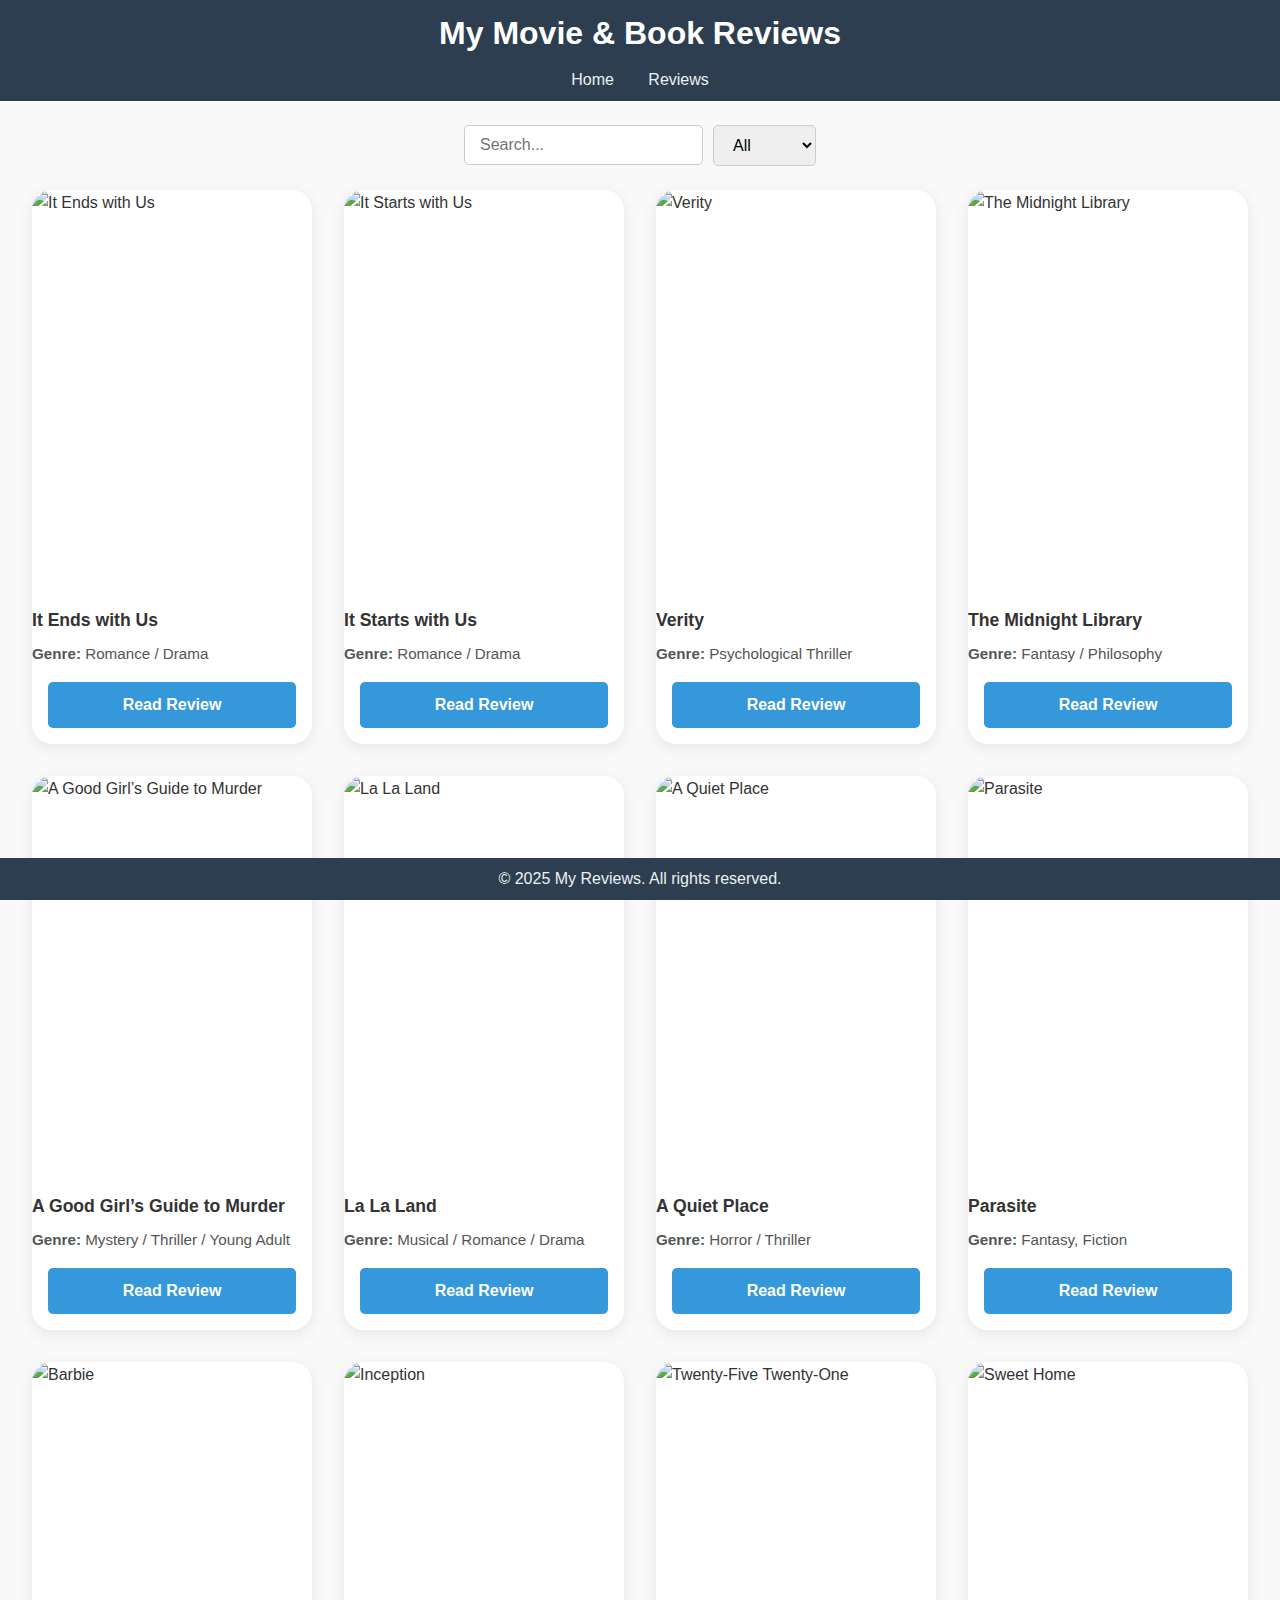
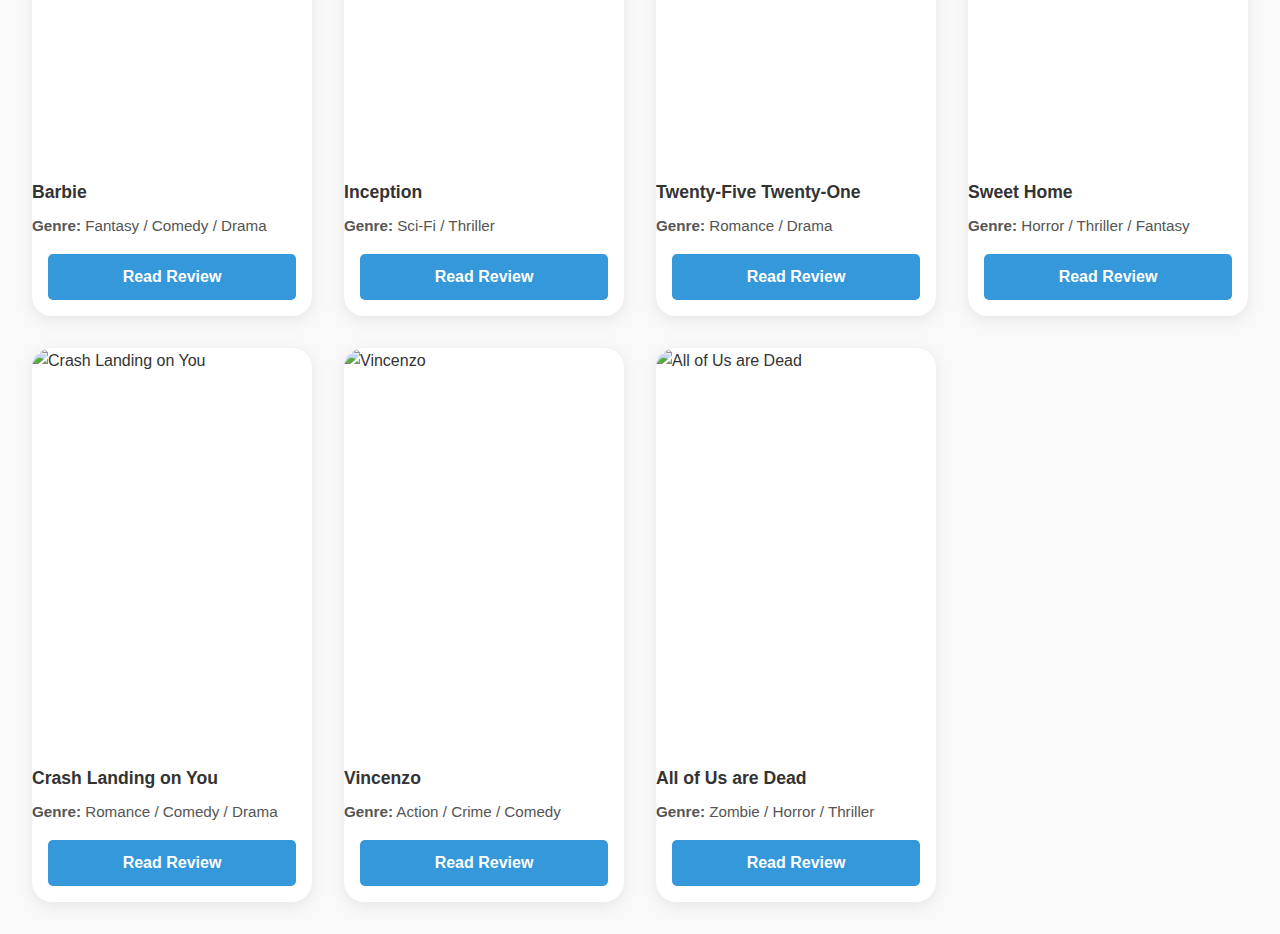
==== index.html @ 71475785 "Changes made" ====
<!DOCTYPE html>
<html lang="en">
<head>
  <meta charset="UTF-8">
  <meta name="viewport" content="width=device-width, initial-scale=1.0">
  <title>Movie & Book Reviews</title>
  <link rel="stylesheet" href="styles.css">
  <script defer src="script.js"></script>
</head>
<body>
  <header>
    <h1>My Movie & Book Reviews</h1>
    <nav>
      <a href="index.html">Home</a>
      <a href="review.html">Reviews</a>
    </nav>
  </header>

  <section class="controls">
    <input type="text" id="search" placeholder="Search..." onkeyup="searchItems()">
    <select id="filter" onchange="filterItems()">
      <option value="all">All</option>
      <option value="movie">Movies</option>
      <option value="book">Books</option>
    </select>
  </section>

  <section id="items-container" class="items"></section>

  <footer>
    <p>&copy; 2025 My Reviews. All rights reserved.</p>
  </footer>
</body>
</html>
---- styles.css ----
/* Reset default browser styles */
* {
  box-sizing: border-box;
  margin: 0;
  padding: 0;
}

body {
  font-family: 'Segoe UI', Tahoma, Geneva, Verdana, sans-serif;
  background-color: #f9f9f9;
  color: #333;
  line-height: 1.6;
}

/* Header Styles */
header {
  background-color: #2c3e50;
  color: #fff;
  padding: 0.5rem 0;
  text-align: center;
  position: sticky;
  top: 0;
  z-index: 100;
}

header h1 {
  font-size: 2rem;
}

nav {
  margin-top: 0.5rem;
}

nav a {
  color: #ecf0f1;
  text-decoration: none;
  margin: 0 15px;
  font-weight: 500;
  transition: color 0.3s ease;
}

nav a:hover {
  color: #f39c12;
}

/* Search & Filter Controls */
.controls {
  display: flex;
  justify-content: center;
  align-items: center;
  flex-wrap: wrap;
  gap: 10px;
  margin: 1.5rem 0;
}

.controls input,
.controls select {
  padding: 10px 15px;
  border-radius: 5px;
  border: 1px solid #ccc;
  font-size: 1rem;
  transition: border-color 0.3s ease;
}

.controls input:focus,
.controls select:focus {
  border-color: #3498db;
  outline: none;
}

/* Items Layout */
.items {
  display: grid;
  grid-template-columns: repeat(auto-fit, minmax(250px, 1fr));
  gap: 2rem;
  padding: 0 2rem 2rem;
}

/* Card Styles */
.card {
  background-color: #fff;
  border-radius: 20px;
  box-shadow: 0 4px 15px rgba(0, 0, 0, 0.08);
  overflow: hidden;
  display: flex;
  flex-direction: column;
  transition: transform 0.3s ease, box-shadow 0.3s ease;
}

.card:hover {
  transform: translateY(-4px);
  box-shadow: 0 8px 20px rgba(0, 0, 0, 0.1);
}

.card img {
  width: 100%;
  height: 400px;
  object-fit: cover;
}

.card h3 {
  font-size: 1.1rem;
  margin: 1rem 0 0.5rem;
}

.card p {
  font-size: 0.95rem;
  color: #555;
}

.card .btn {
  margin: 1rem;
  text-align: center;
  padding: 10px 15px;
  background-color: #3498db;
  color: #fff;
  text-decoration: none;
  font-weight: bold;
  border-radius: 5px;
  transition: background-color 0.3s ease;
}

.card .btn:hover {
  background-color: #2980b9;
}

/* Review Page */
.review-container {
  max-width: 800px;
  margin: 2rem auto;
  padding: 1rem;
  background-color: #fff;
  border-radius: 12px;
  box-shadow: 0 4px 15px rgba(0, 0, 0, 0.08);
}

.review-item {
  display: flex;
  flex-direction: column;
  align-items: center;
  gap: 1.5rem;
}

.review-item img {
  width: 100%;
  max-width: 400px;
  border-radius: 10px;
}

.details {
  text-align: center;
}

.details h2 {
  font-size: 2rem;
  color: #2c3e50;
}

.details p {
  margin: 0.5rem 0;
  font-size: 1rem;
  color: #555;
}

iframe {
  margin-top: 1rem;
  border-radius: 10px;
  width: 100%;
  max-width: 250px;
  height: 315px;
}

/* Rating Stars */
.rating {
  font-size: 2rem;
  color: #ccc;
  cursor: pointer;
  margin: 1rem 0;
  transition: color 0.3s ease;
}

.rating:hover,
.rated {
  color: gold;
}

/* Footer */
footer {
  text-align: center;
  padding: 0.5rem 0;
  background-color: #2c3e50;
  color: #ecf0f1;
  position: fixed;
  width: 100%;
  bottom: 0;
}

@media (max-width: 768px) {
  .items {
    grid-template-columns: 1fr;
    padding: 1rem;
  }

  .review-item {
    flex-direction: column;
  }
}
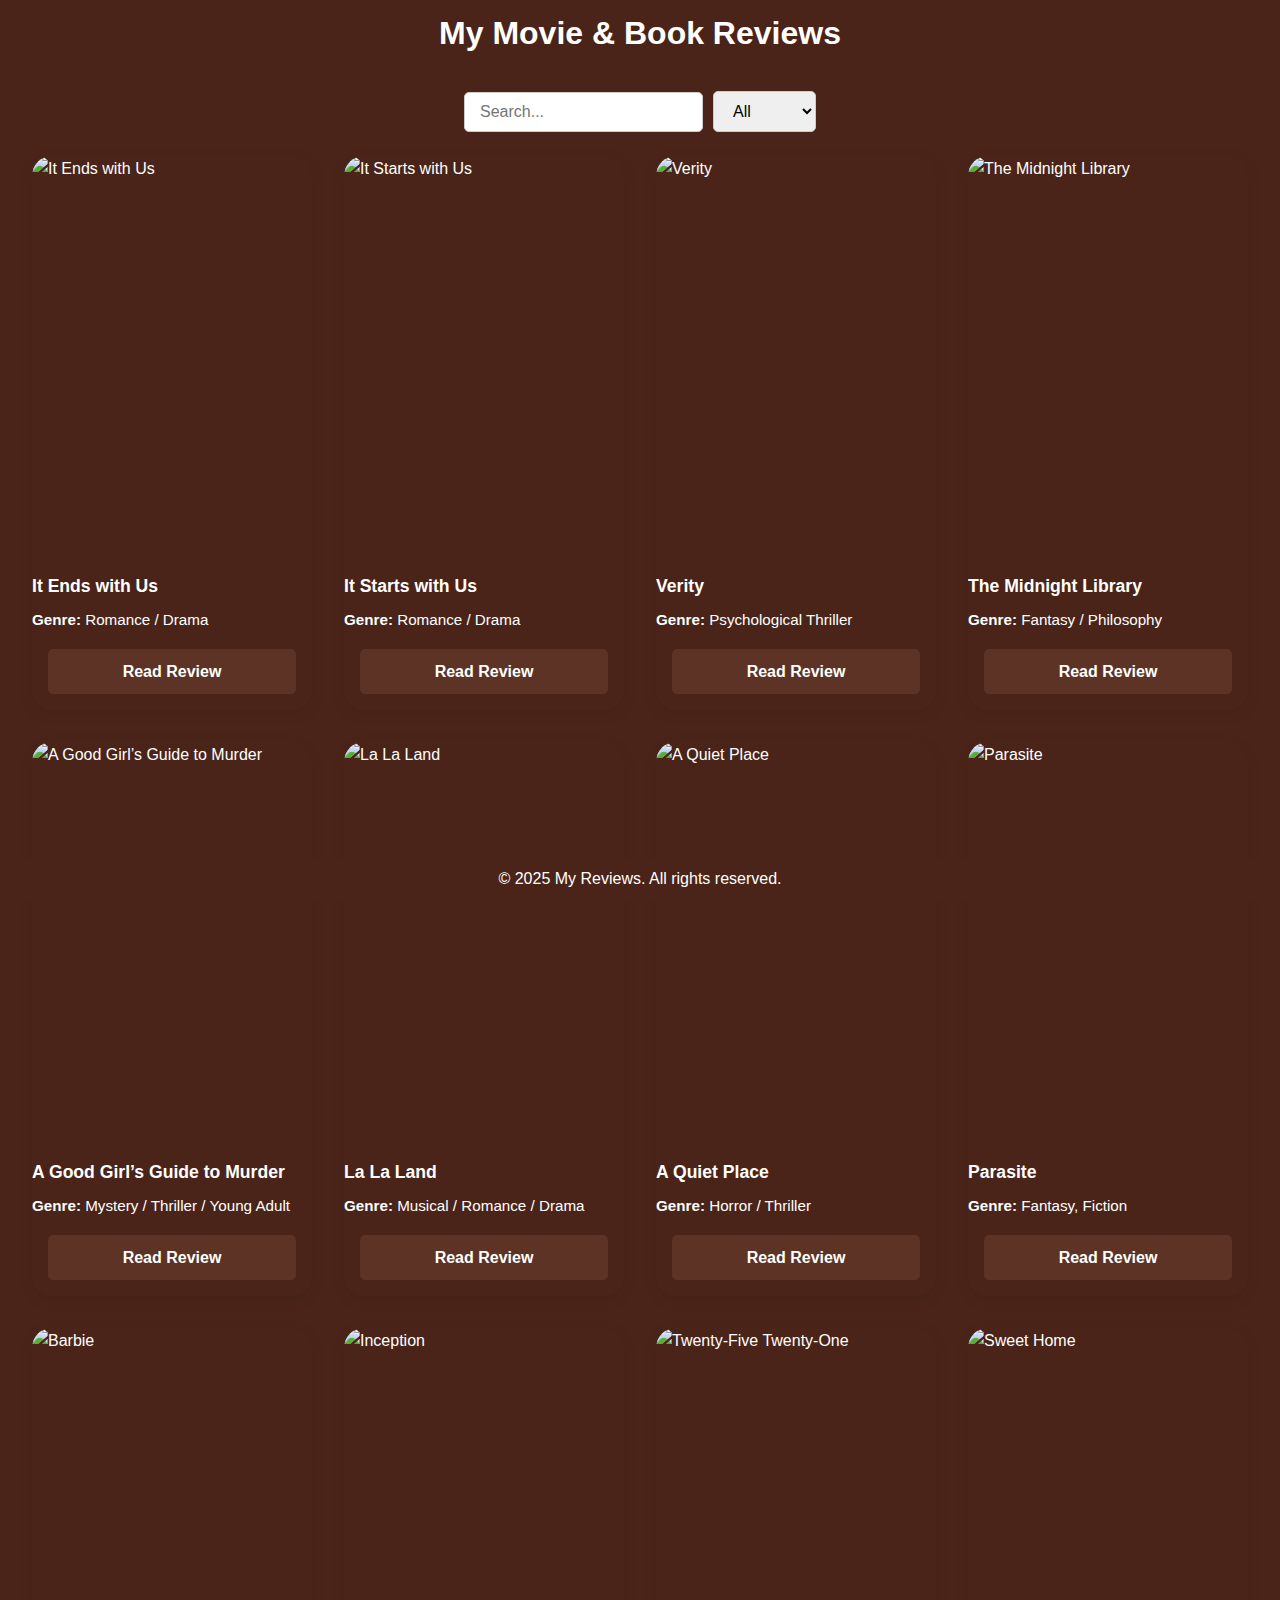
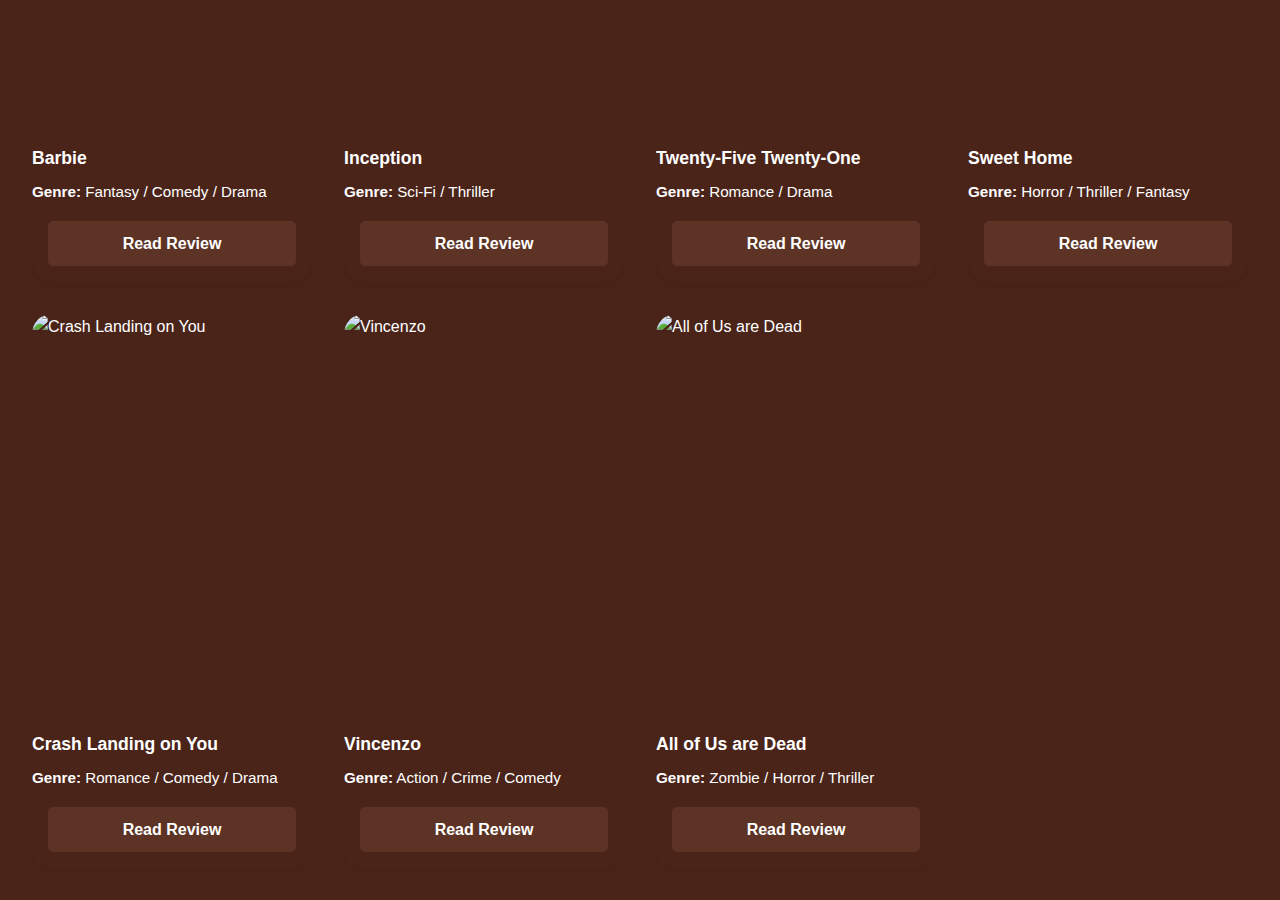
==== commit aeced57b: "Chandes made" ====
--- a/index.html
+++ b/index.html
@@ -10,10 +10,6 @@
 <body>
   <header>
     <h1>My Movie & Book Reviews</h1>
-    <nav>
-      <a href="index.html">Home</a>
-      <a href="review.html">Reviews</a>
-    </nav>
   </header>
 
   <section class="controls">
--- a/styles.css
+++ b/styles.css
@@ -7,14 +7,14 @@
 
 body {
   font-family: 'Segoe UI', Tahoma, Geneva, Verdana, sans-serif;
-  background-color: #f9f9f9;
-  color: #333;
+  background-color: #4a2419;
+  color: #fff;
   line-height: 1.6;
 }
 
 /* Header Styles */
 header {
-  background-color: #2c3e50;
+  background-color: #4a2419;
   color: #fff;
   padding: 0.5rem 0;
   text-align: center;
@@ -40,7 +40,7 @@
 }
 
 nav a:hover {
-  color: #f39c12;
+  color: #9b9b7a;
 }
 
 /* Search & Filter Controls */
@@ -64,7 +64,7 @@
 
 .controls input:focus,
 .controls select:focus {
-  border-color: #3498db;
+  border-color: #6e4230;
   outline: none;
 }
 
@@ -78,7 +78,7 @@
 
 /* Card Styles */
 .card {
-  background-color: #fff;
+  background-color: #4a2419;
   border-radius: 20px;
   box-shadow: 0 4px 15px rgba(0, 0, 0, 0.08);
   overflow: hidden;
@@ -89,7 +89,7 @@
 
 .card:hover {
   transform: translateY(-4px);
-  box-shadow: 0 8px 20px rgba(0, 0, 0, 0.1);
+  box-shadow: 20px 20px 20px #774936;
 }
 
 .card img {
@@ -105,14 +105,14 @@
 
 .card p {
   font-size: 0.95rem;
-  color: #555;
+  color: #fff;
 }
 
 .card .btn {
   margin: 1rem;
   text-align: center;
   padding: 10px 15px;
-  background-color: #3498db;
+  background-color: #5c3324;
   color: #fff;
   text-decoration: none;
   font-weight: bold;
@@ -121,16 +121,16 @@
 }
 
 .card .btn:hover {
-  background-color: #2980b9;
+  background-color: #6e4230;
 }
 
 /* Review Page */
 .review-container {
-  max-width: 800px;
+  max-width: 500px;
   margin: 2rem auto;
   padding: 1rem;
-  background-color: #fff;
-  border-radius: 12px;
+  background-color: #411d13;
+  border-radius: 20px;
   box-shadow: 0 4px 15px rgba(0, 0, 0, 0.08);
 }
 
@@ -148,18 +148,18 @@
 }
 
 .details {
-  text-align: center;
+  text-align: left;
 }
 
 .details h2 {
   font-size: 2rem;
-  color: #2c3e50;
+  color: #fff;
 }
 
 .details p {
   margin: 0.5rem 0;
   font-size: 1rem;
-  color: #555;
+  color: #fff;
 }
 
 iframe {
@@ -188,8 +188,8 @@
 footer {
   text-align: center;
   padding: 0.5rem 0;
-  background-color: #2c3e50;
-  color: #ecf0f1;
+  background-color: #4a2419;
+  color: #fff;
   position: fixed;
   width: 100%;
   bottom: 0;
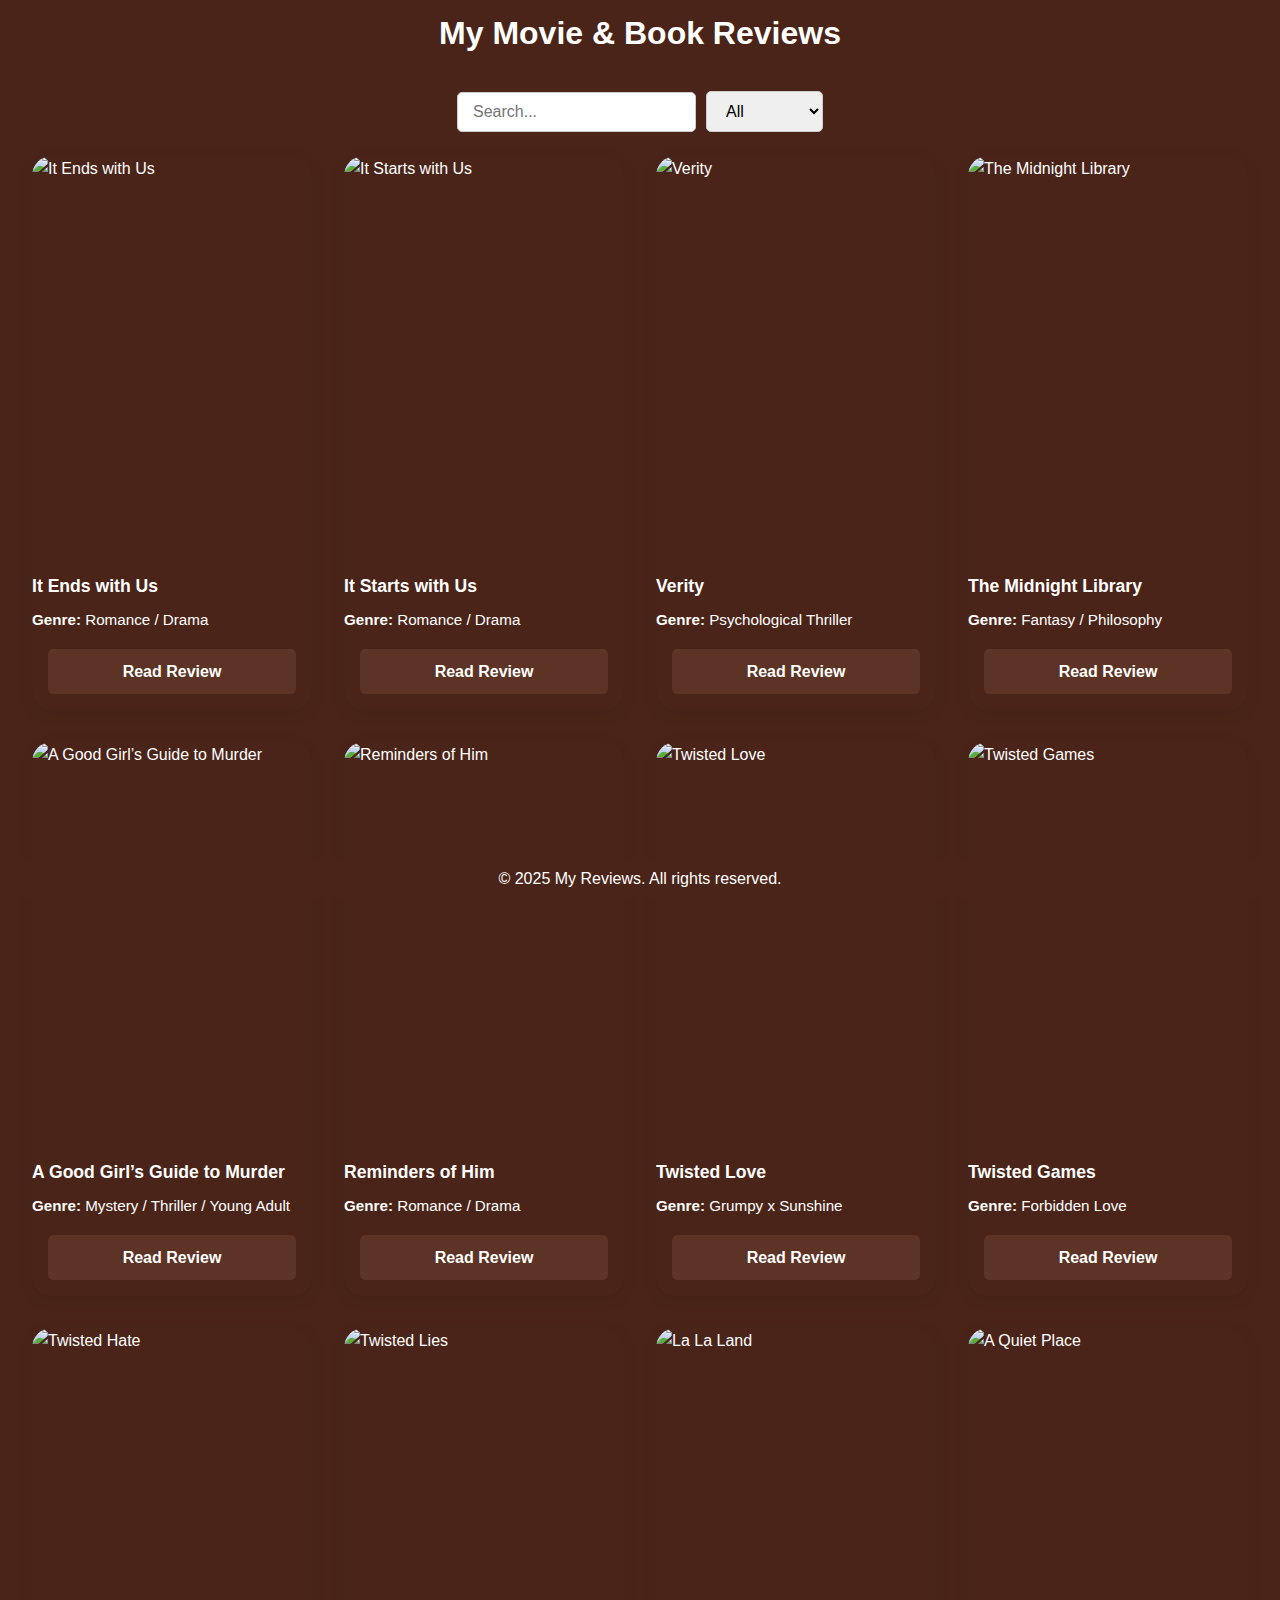
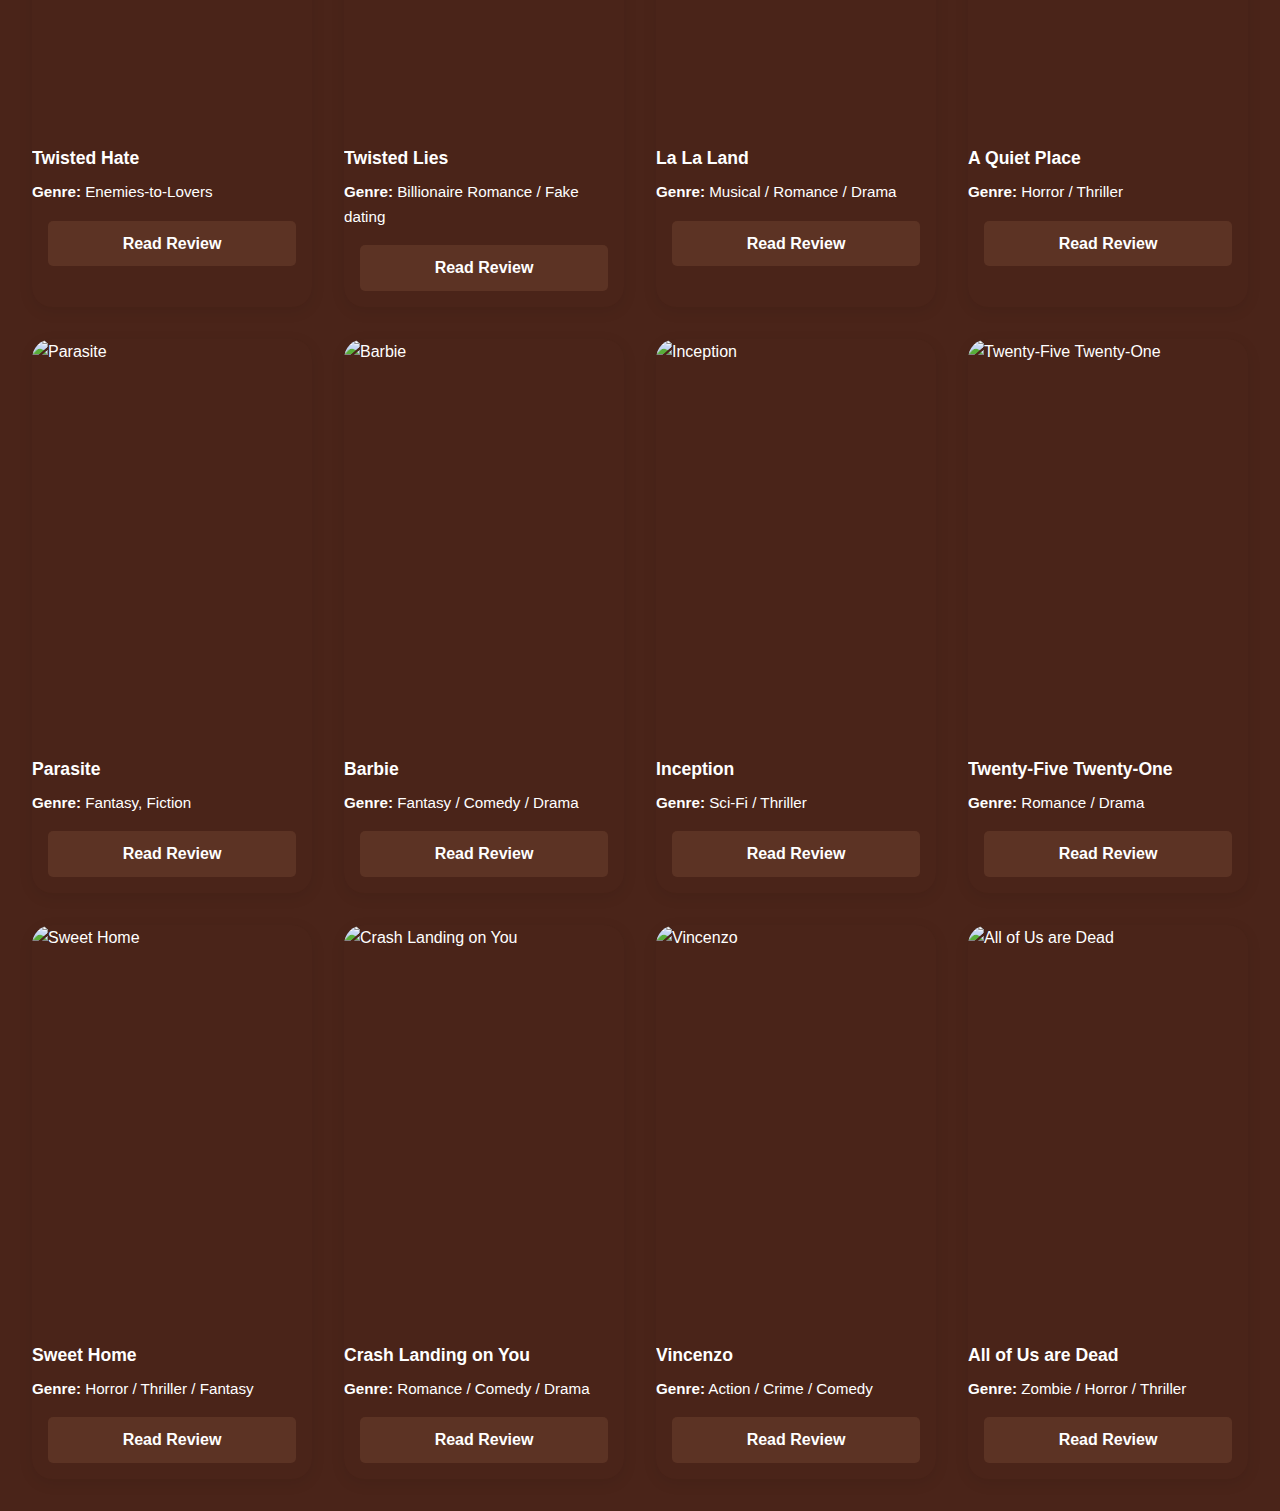
==== commit 54ff9890: "Changes made" ====
--- a/index.html
+++ b/index.html
@@ -1,10 +1,10 @@
 <!DOCTYPE html>
 <html lang="en">
 <head>
-  <meta charset="UTF-8">
-  <meta name="viewport" content="width=device-width, initial-scale=1.0">
+  <meta charset="UTF-8" />
+  <meta name="viewport" content="width=device-width, initial-scale=1.0"/>
   <title>Movie & Book Reviews</title>
-  <link rel="stylesheet" href="styles.css">
+  <link rel="stylesheet" href="styles.css"/>
   <script defer src="script.js"></script>
 </head>
 <body>
@@ -13,11 +13,13 @@
   </header>
 
   <section class="controls">
-    <input type="text" id="search" placeholder="Search..." onkeyup="searchItems()">
-    <select id="filter" onchange="filterItems()">
+    <input type="text" id="search" placeholder="Search..."/>
+    <select id="filter">
       <option value="all">All</option>
       <option value="movie">Movies</option>
       <option value="book">Books</option>
+      <option value="k-drama">K-Drama</option>
+      <option value="series">Series</option>
     </select>
   </section>
 
--- a/styles.css
+++ b/styles.css
@@ -40,7 +40,7 @@
 }
 
 nav a:hover {
-  color: #9b9b7a;
+  color: #6e4230;
 }
 
 /* Search & Filter Controls */
@@ -131,7 +131,7 @@
   padding: 1rem;
   background-color: #411d13;
   border-radius: 20px;
-  box-shadow: 0 4px 15px rgba(0, 0, 0, 0.08);
+  box-shadow: 0 20px 20px #6e4230;
 }
 
 .review-item {
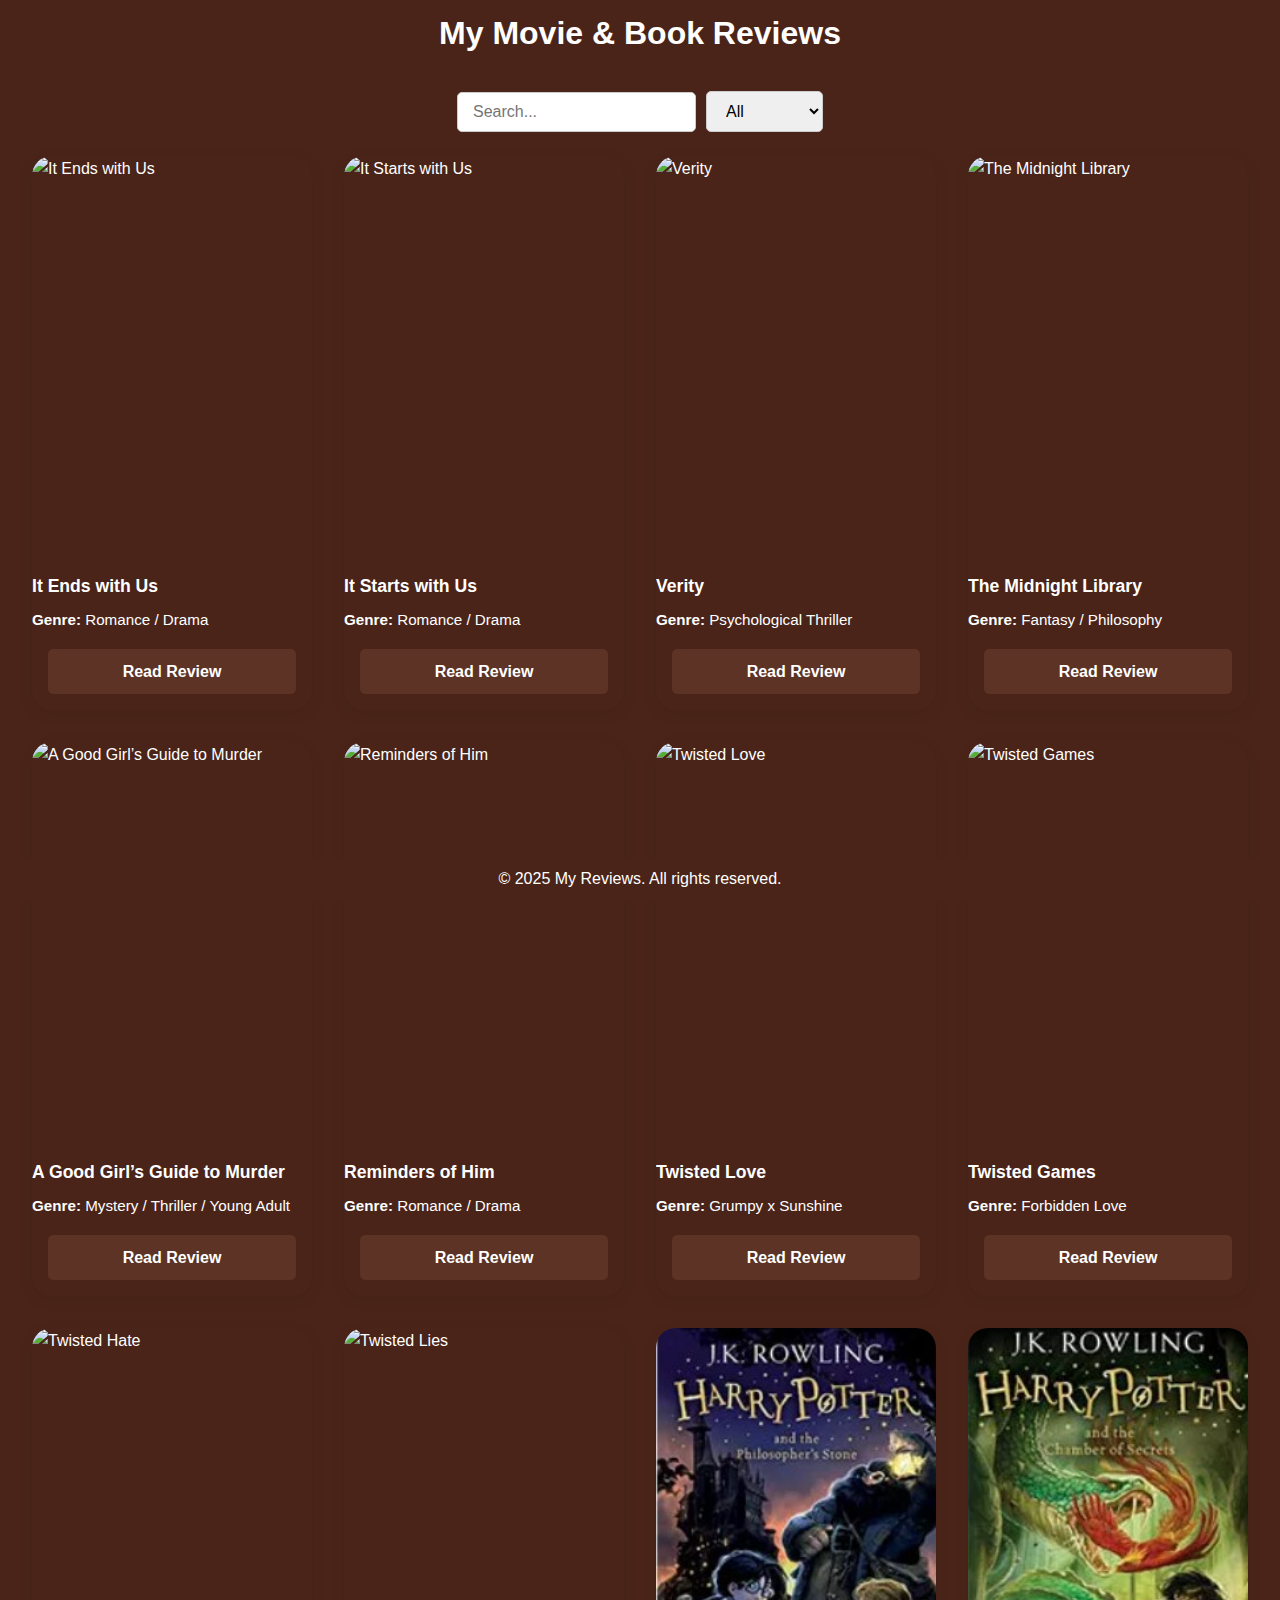
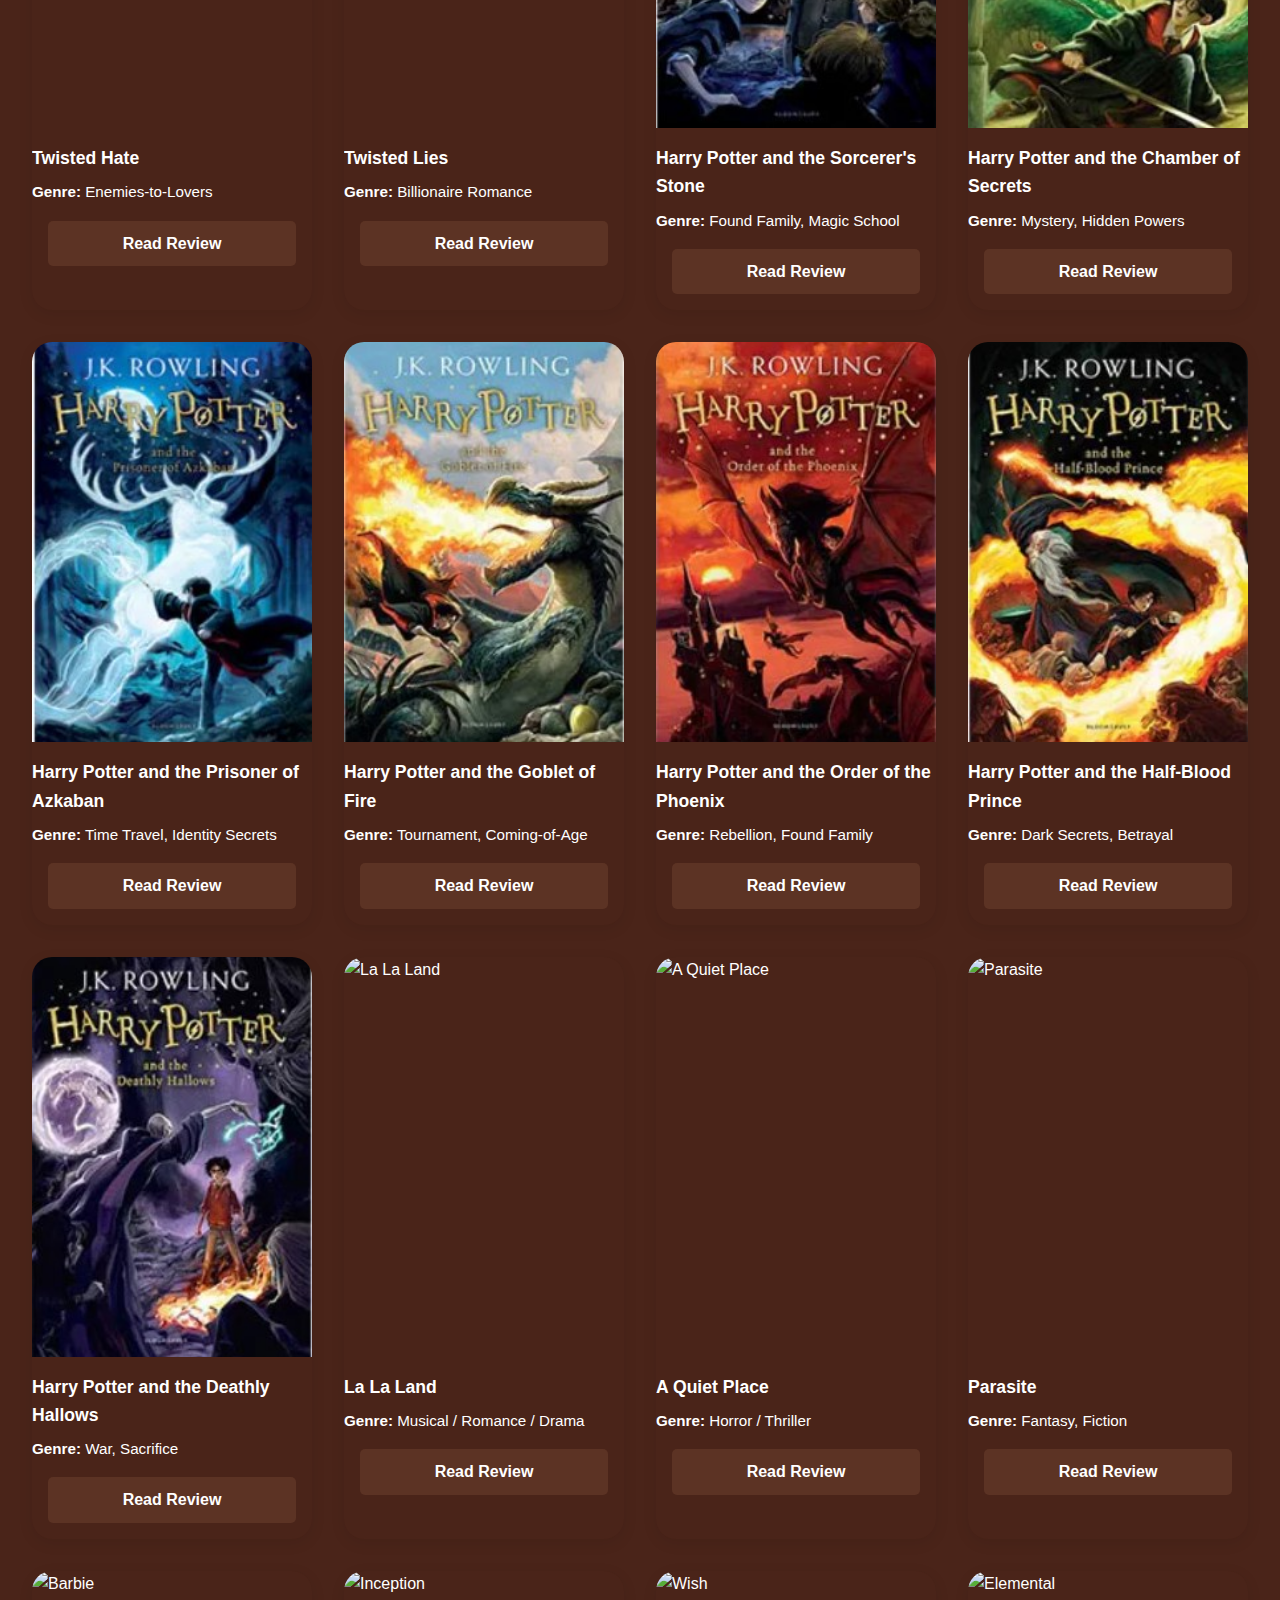
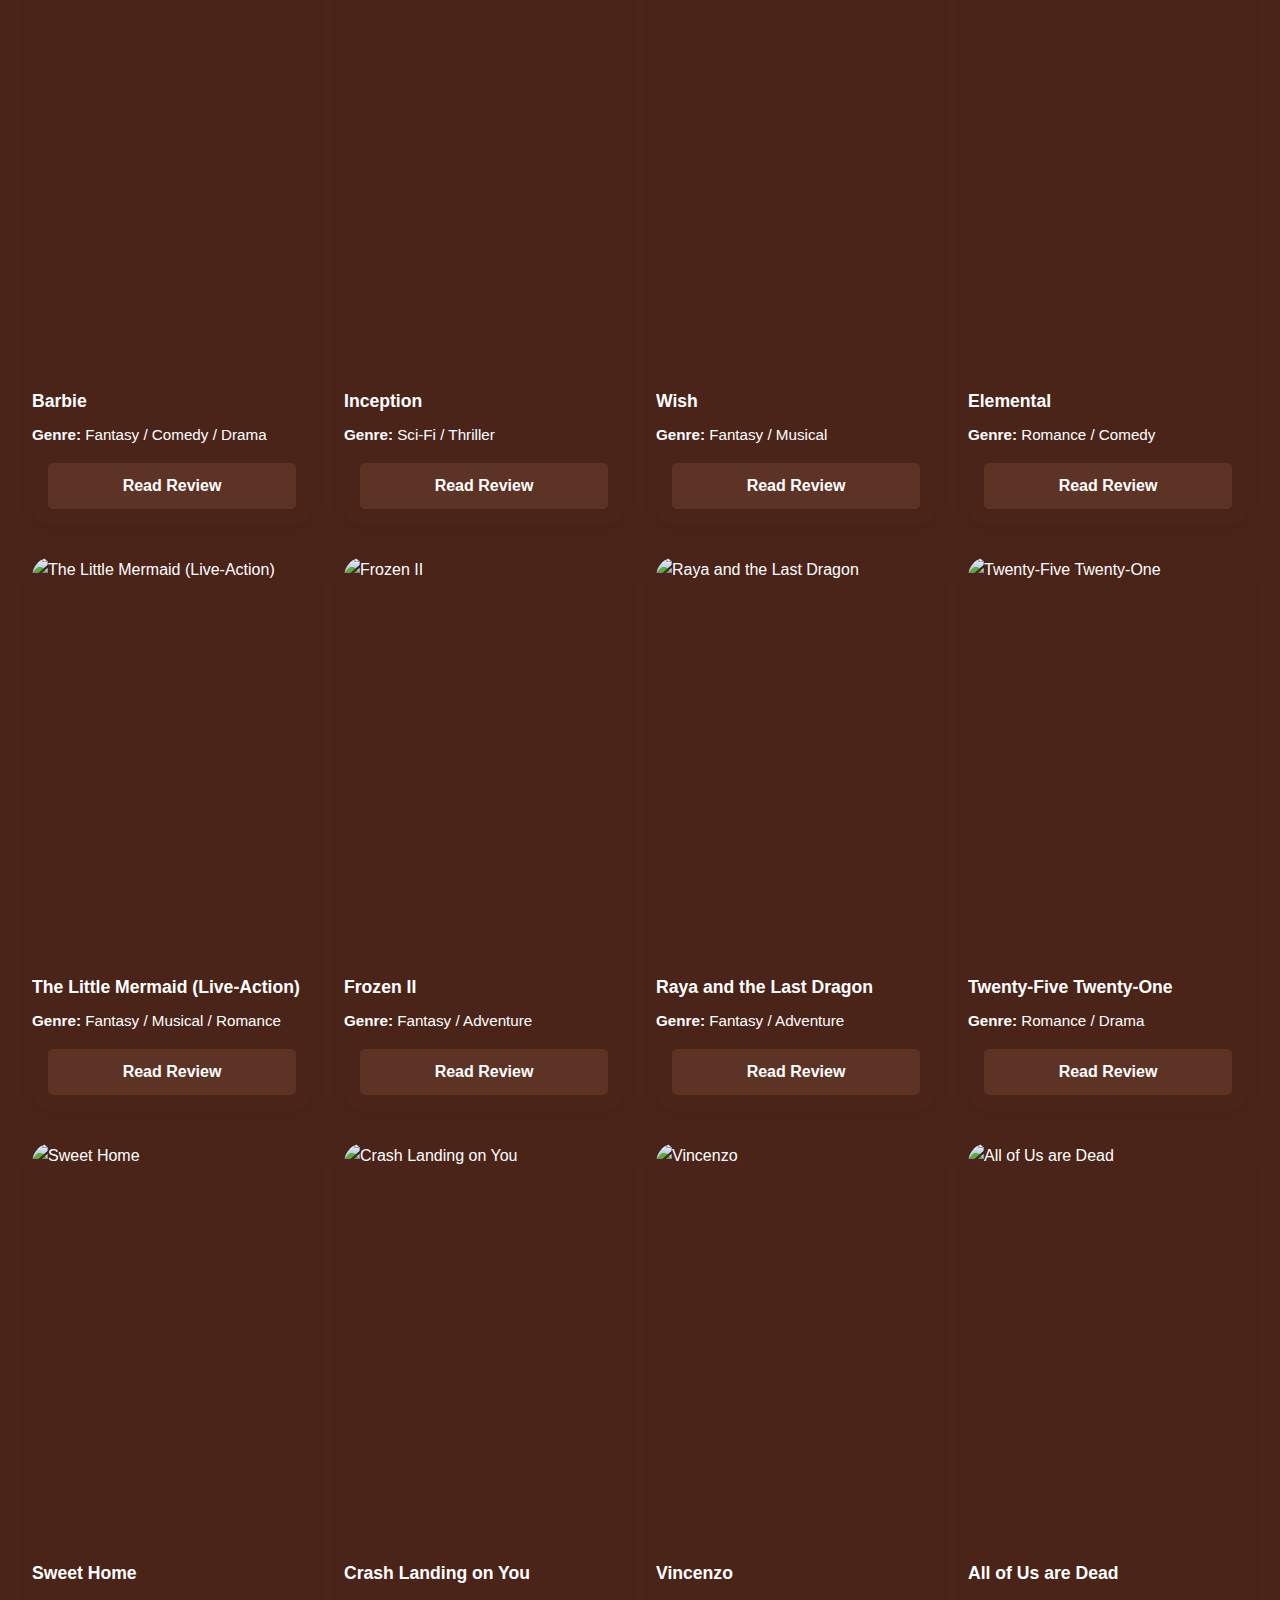
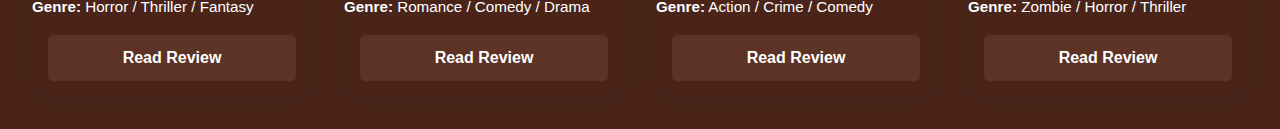
==== commit de9536e8: "Changes made in json" ====
--- a/index.html
+++ b/index.html
@@ -19,7 +19,7 @@
       <option value="movie">Movies</option>
       <option value="book">Books</option>
       <option value="k-drama">K-Drama</option>
-      <option value="series">Series</option>
+      <option value="disney">Disney</option>
     </select>
   </section>
 
